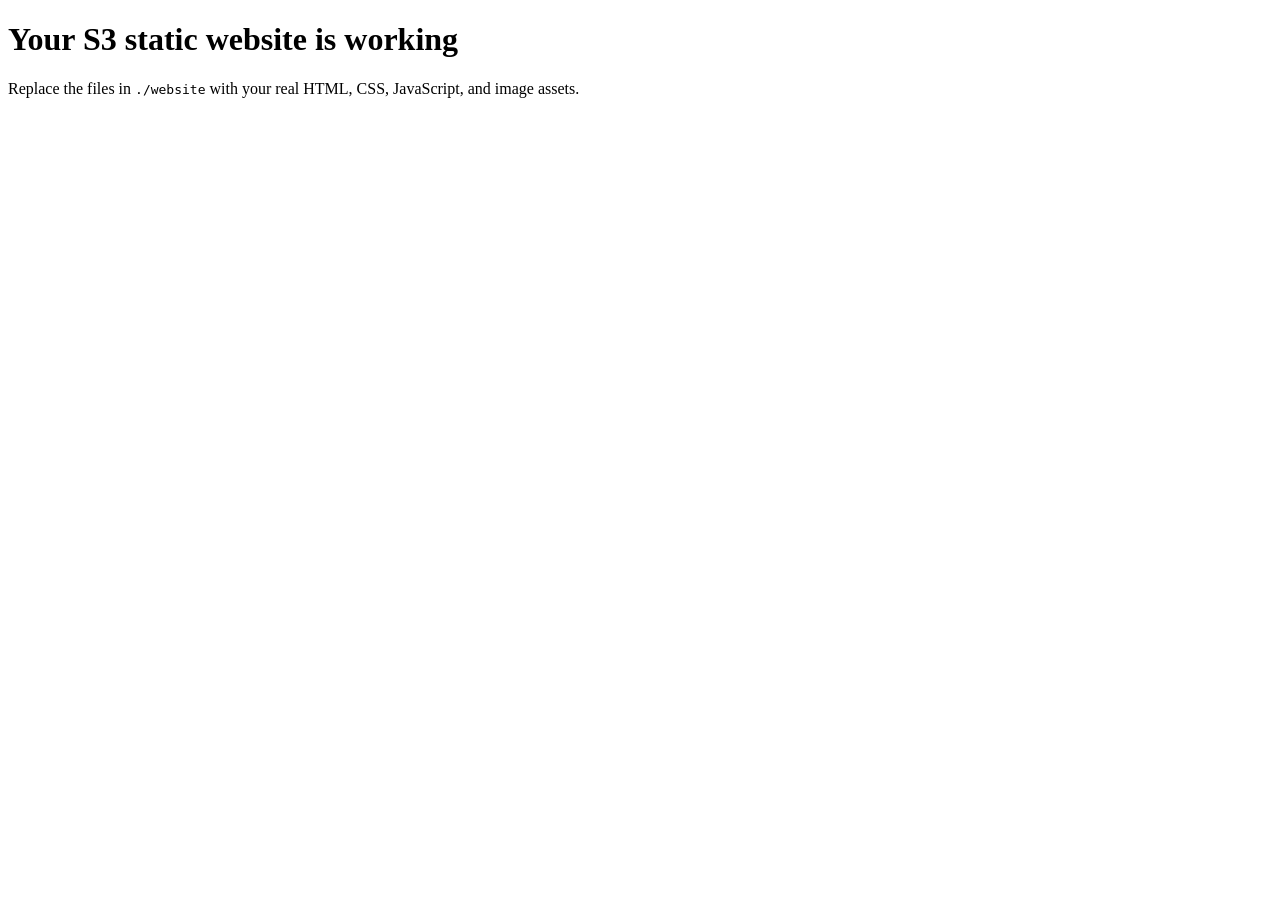
==== website/index.html @ a72a47cd "Add Terraform S3 static website scaffold" ====
<!DOCTYPE html>
<html lang="en">
  <head>
    <meta charset="UTF-8" />
    <meta name="viewport" content="width=device-width, initial-scale=1.0" />
    <title>Static Website Placeholder</title>
  </head>
  <body>
    <h1>Your S3 static website is working</h1>
    <p>Replace the files in <code>./website</code> with your real HTML, CSS, JavaScript, and image assets.</p>
  </body>
</html>
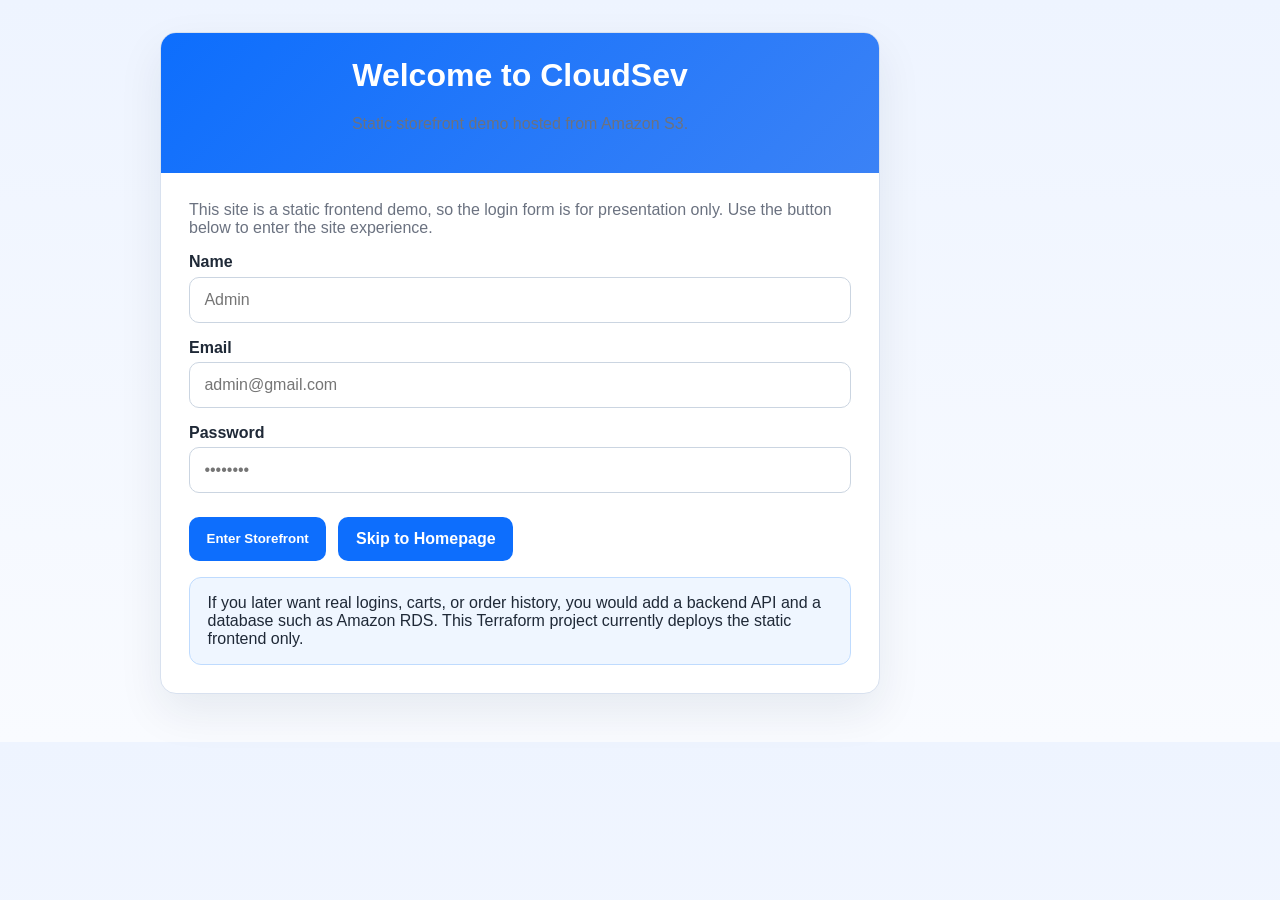
==== commit 91e1c6ad: "Add full-stack implementation plan for CloudSev Co-Authored-By: Claude Sonnet 4.6 <noreply@anthropic" ====
--- a/website/index.html
+++ b/website/index.html
@@ -2,11 +2,11 @@
 <html lang="en">
   <head>
     <meta charset="UTF-8" />
+    <meta http-equiv="refresh" content="0; url=Login.html" />
     <meta name="viewport" content="width=device-width, initial-scale=1.0" />
-    <title>Static Website Placeholder</title>
+    <title>CloudSev</title>
   </head>
   <body>
-    <h1>Your S3 static website is working</h1>
-    <p>Replace the files in <code>./website</code> with your real HTML, CSS, JavaScript, and image assets.</p>
+    <p>Redirecting to <a href="Login.html">CloudSev Login</a>...</p>
   </body>
 </html>
